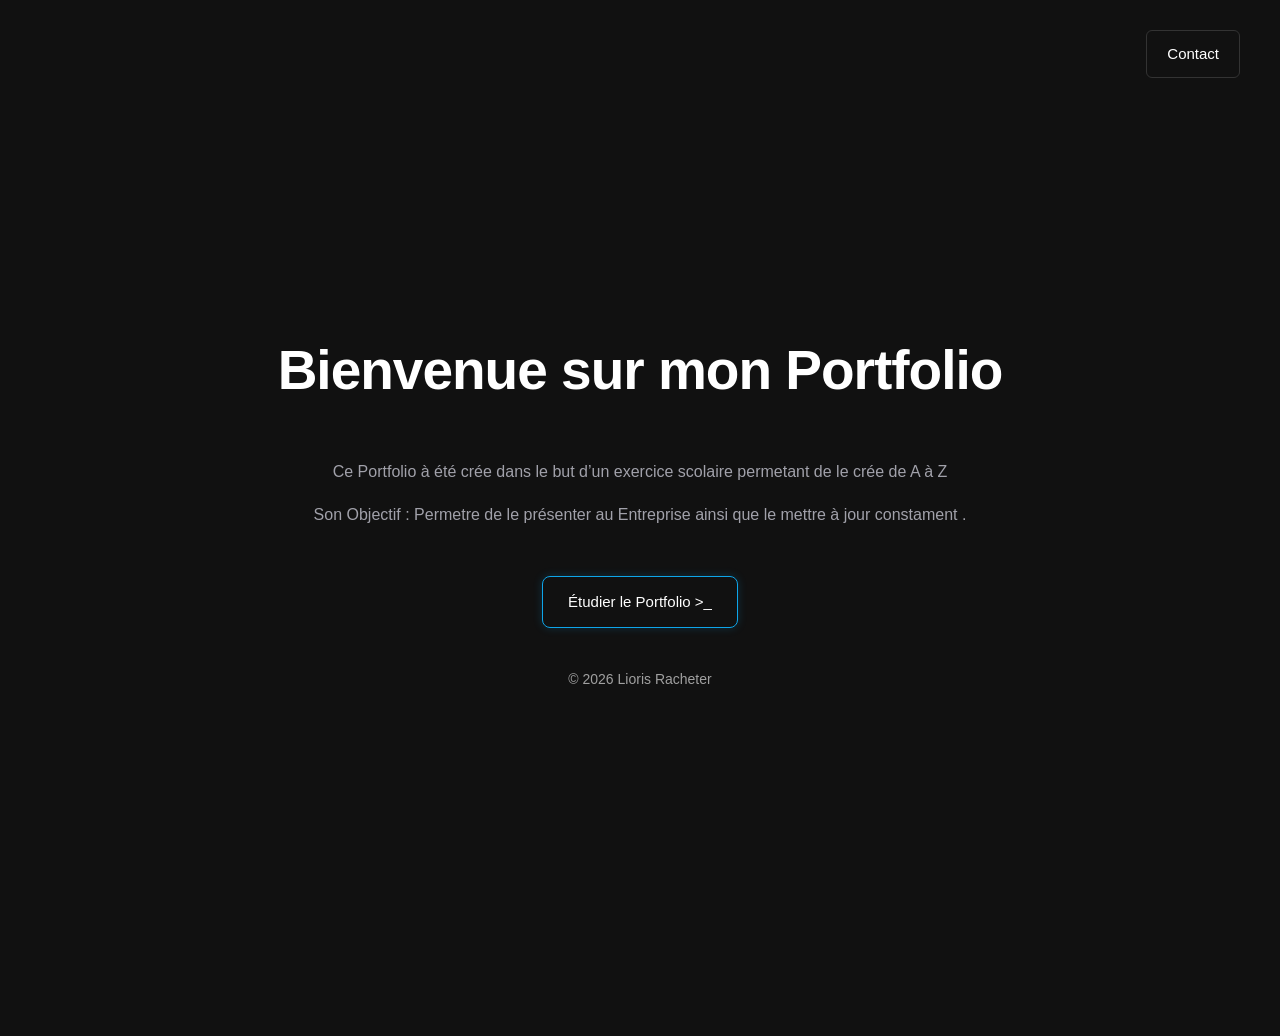
==== page/index.html @ d82b43fd "Updapte : création du main.go , succée serveur dynamique V1 , change href dans les page HTML" ====
<!DOCTYPE html>
<html lang="fr">
    <head>
        <meta charset="UTF-8">
        <meta name="viewport" 980px>
        <link rel="stylesheet" href="../css/index.css">
        <title>Portfolio</title>
        </head>

        <body>
            <main>
                <section class="titre"> 
                <h1>Bienvenue sur mon Portfolio</h1> 
                </section>
                <section class="paragrapheinfo1">
                    <p>Ce Portfolio à été crée dans le but d’un exercice scolaire permetant de le crée de A à Z</p>
                </section>
                <section class="paragrapheinfo2">
                <p>Son Objectif : Permetre de le présenter au Entreprise ainsi que le mettre à jour constament .</p>
                </section>
           <a href="/acceuil" class="bouton-portfolio">Étudier le Portfolio >_</a>
           <a href="/contact" class="bouton-contact">Contact</a>
           <p class="copyright">© 2026 Lioris Racheter</p>
            </section>
            </main>
        </body>
    </head>
</html>
---- css/index.css ----
body {
    background-color: #111111; 
    color: #d1d5db; 
    font-family: -apple-system, BlinkMacSystemFont, "Segoe UI", Roboto, Helvetica, Arial, sans-serif;
    line-height: 1.7;
    padding: 60px 20px;
}


main {
    display: flex;
    flex-direction: column;
    justify-content: center;
    align-items: center;
    min-height: 100vh;
    text-align: center;
}

.titre {
    margin-bottom: 32px;
}

.titre h1 {
    color: #ffffff;
    font-size: 55px; 
    font-weight: 600;
    margin: 0;
    letter-spacing: -1px;
}


.paragrapheinfo1 p, .paragrapheinfo2 p {
    color: #a1a1aa;
    font-size: 16px;
    margin: 8px 0;
    font-weight: 300;
}


.bouton-portfolio {
    display: inline-block;
    margin-top: 40px;
    padding: 12px 25px; 
    background-color: transparent; 
    color: #ffffff; 
    font-size: 15px;
    text-decoration: none; 
    border: 1px solid #0ea5e9; 
    border-radius: 8px; 
    box-shadow: 0 0 10px rgba(14, 165, 233, 0.2); 
    transition: all 0.3s ease;
}


.bouton-portfolio:hover {
    background-color: rgba(14, 165, 233, 0.1);
    box-shadow: 0 0 20px rgba(14, 165, 233, 0.6);
}

.bouton-contact {
    position: absolute; 
    top: 30px; 
    right: 40px; 
    padding: 10px 20px; 
    color: #ffffff; 
    text-decoration: none; 
    font-size: 15px;
    border: 1px solid #333333;
    border-radius: 6px; 
    transition: all 0.3s ease;
}


.bouton-contact:hover {
    border-color: #0ea5e9;
    color: #0ea5e9;
    background-color: rgba(14, 165, 233, 0.05);
    box-shadow: 0 0 15px rgba(14, 165, 233, 0.2);
}
.copyright {
    text-align:center; 
    color: #a0a0a0; 
    font-size: 14px;
    margin-top: 40px; 
    margin-bottom: 20px;
}
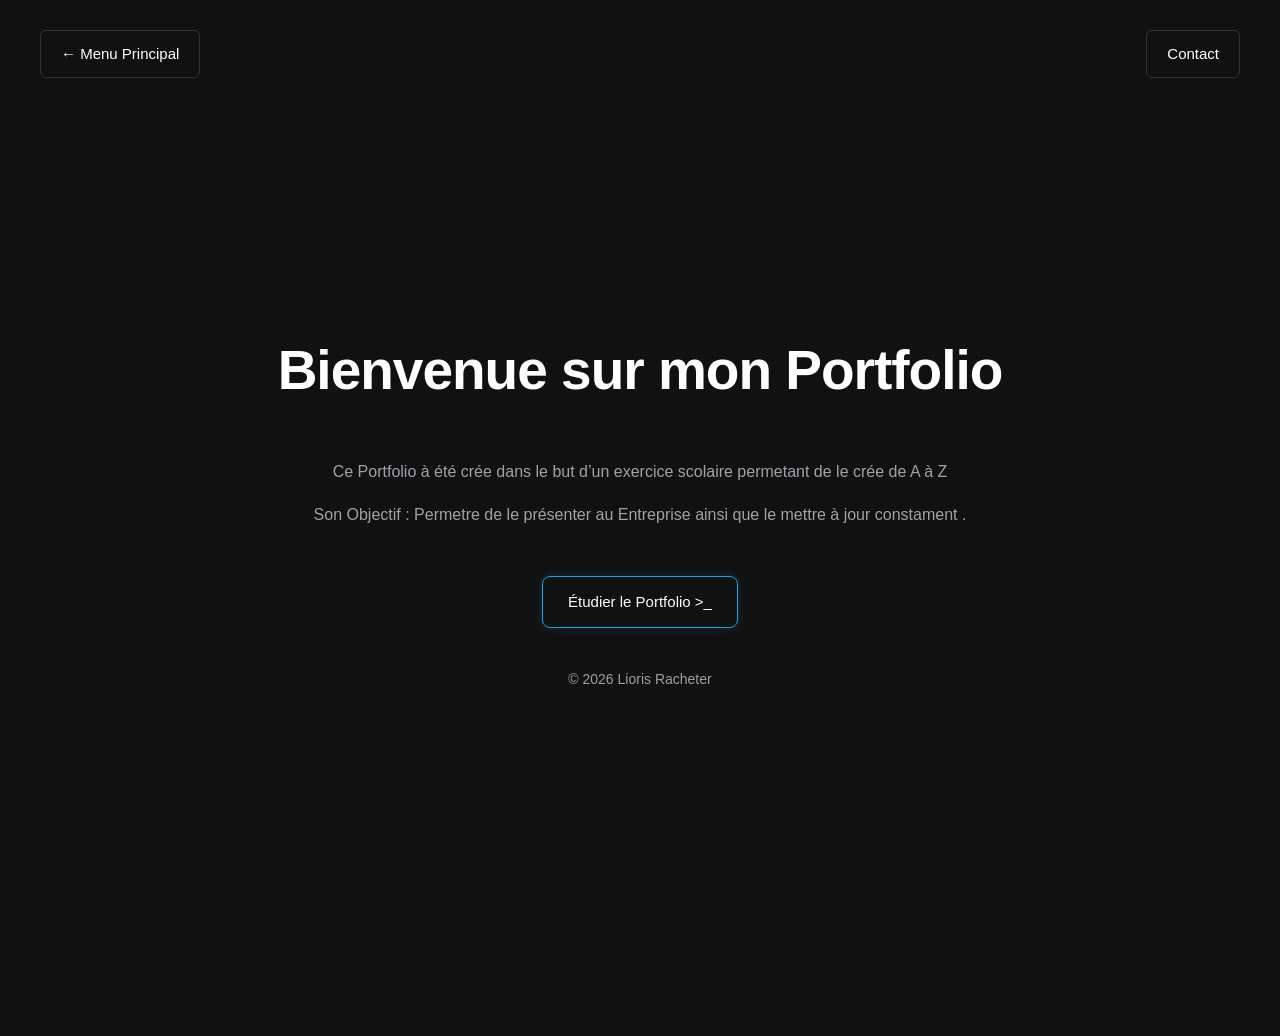
==== commit d1e9c9cc: "feat: ajout du menu principal style Behance et integration du portfolio" ====
--- a/page/index.html
+++ b/page/index.html
@@ -8,6 +8,7 @@
         </head>
 
         <body>
+            <a href="/" class="bouton-menu-retour">← Menu Principal</a>
             <main>
                 <section class="titre"> 
                 <h1>Bienvenue sur mon Portfolio</h1> 
@@ -21,7 +22,6 @@
            <a href="/acceuil" class="bouton-portfolio">Étudier le Portfolio >_</a>
            <a href="/contact" class="bouton-contact">Contact</a>
            <p class="copyright">© 2026 Lioris Racheter</p>
-            </section>
             </main>
         </body>
     </head>
--- a/css/index.css
+++ b/css/index.css
@@ -57,6 +57,26 @@
     box-shadow: 0 0 20px rgba(14, 165, 233, 0.6);
 }
 
+.bouton-menu-retour {
+    position: absolute; 
+    top: 30px; 
+    left: 40px; 
+    padding: 10px 20px; 
+    color: #ffffff; 
+    text-decoration: none; 
+    font-size: 15px; 
+    border: 1px solid #333333; 
+    border-radius: 6px; 
+    transition: all 0.3s ease;
+}
+
+.bouton-menu-retour:hover {
+    border-color: #0ea5e9;
+    color: #0ea5e9;
+    background-color: rgba(14, 165, 233, 0.05);
+    box-shadow: 0 0 15px rgba(14, 165, 233, 0.2);
+}
+
 .bouton-contact {
     position: absolute; 
     top: 30px; 
